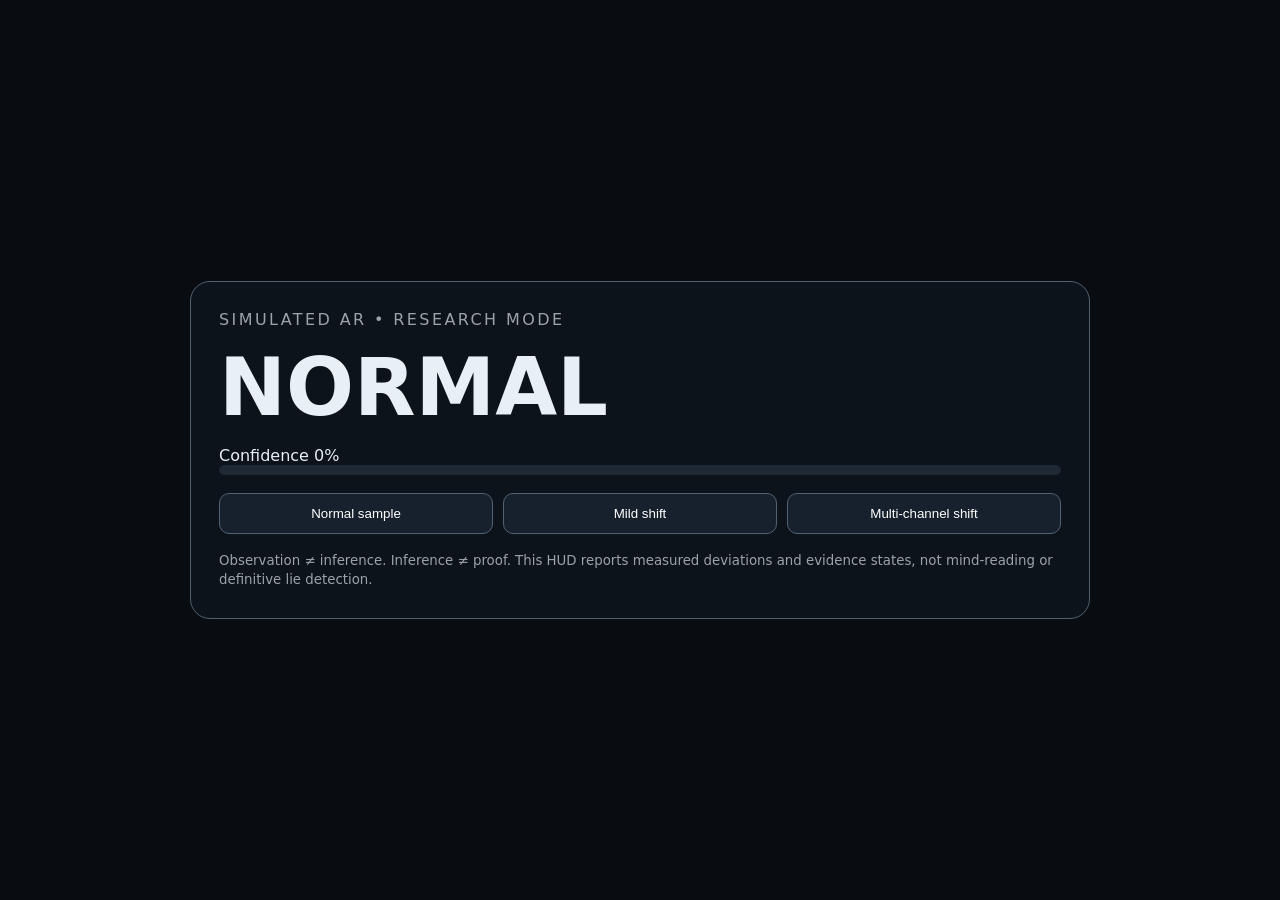
==== projects/behavioral-ar/web/index.html @ 9da73fc1 "Behavioral AR: add index.html" ====
<!doctype html>
<html lang="en">
<head>
<meta charset="utf-8"><meta name="viewport" content="width=device-width,initial-scale=1">
<title>Behavioral AR HUD</title>
<style>
body{margin:0;background:#090d12;color:#e8f0f7;font:16px system-ui;display:grid;place-items:center;min-height:100vh}
main{width:min(900px,92vw)} .hud{border:1px solid #506070;border-radius:20px;padding:28px;background:#0d141ccc}
.kicker{opacity:.65;letter-spacing:.15em}.status{font-size:clamp(2rem,7vw,5rem);font-weight:800;margin:.15em 0}
.meter{height:10px;background:#1e2935;border-radius:8px;overflow:hidden}.meter>i{display:block;height:100%;width:0;background:#b7c7d8}
.grid{display:grid;grid-template-columns:repeat(auto-fit,minmax(130px,1fr));gap:10px;margin-top:18px}
button{background:#16212d;color:#fff;border:1px solid #526274;border-radius:10px;padding:12px;cursor:pointer}
small{display:block;opacity:.65;margin-top:18px;line-height:1.4}
</style>
</head>
<body><main><section class="hud">
<div class="kicker">SIMULATED AR • RESEARCH MODE</div>
<div id="status" class="status">NORMAL</div>
<div id="score">Confidence 0%</div><div class="meter"><i id="bar"></i></div>
<div class="grid">
<button data-d=".2">Normal sample</button>
<button data-d="2.2">Mild shift</button>
<button data-d="3.8">Multi-channel shift</button>
</div>
<small>Observation ≠ inference. Inference ≠ proof. This HUD reports measured deviations and evidence states, not mind-reading or definitive lie detection.</small>
</section></main>
<script>
const status=document.querySelector('#status'),score=document.querySelector('#score'),bar=document.querySelector('#bar');
document.querySelectorAll('button').forEach((b,i)=>b.addEventListener('click',async()=>{
 const d=Number(b.dataset.d);
 const signals=i===2?[
  {channel:'vocal',kind:'prosody_delta',deviation:d,confidence:.82,quality:.9},
  {channel:'language',kind:'response_structure_delta',deviation:d,confidence:.76,quality:.95},
  {channel:'visual',kind:'posture_delta',deviation:d,confidence:.67,quality:.8}
 ]:[{channel:'vocal',kind:'prosody_delta',deviation:d,confidence:.75,quality:.9}];
 try{
  const r=await fetch('/api/fuse',{method:'POST',headers:{'content-type':'application/json'},body:JSON.stringify({signals})});
  const x=await r.json(),p=Math.round(x.confidence*100);
  status.textContent=x.label; score.textContent='Confidence '+p+'%'; bar.style.width=p+'%';
 }catch(e){status.textContent='API OFFLINE';score.textContent='Start the local server first';bar.style.width='0%'}
}));
</script></body></html>
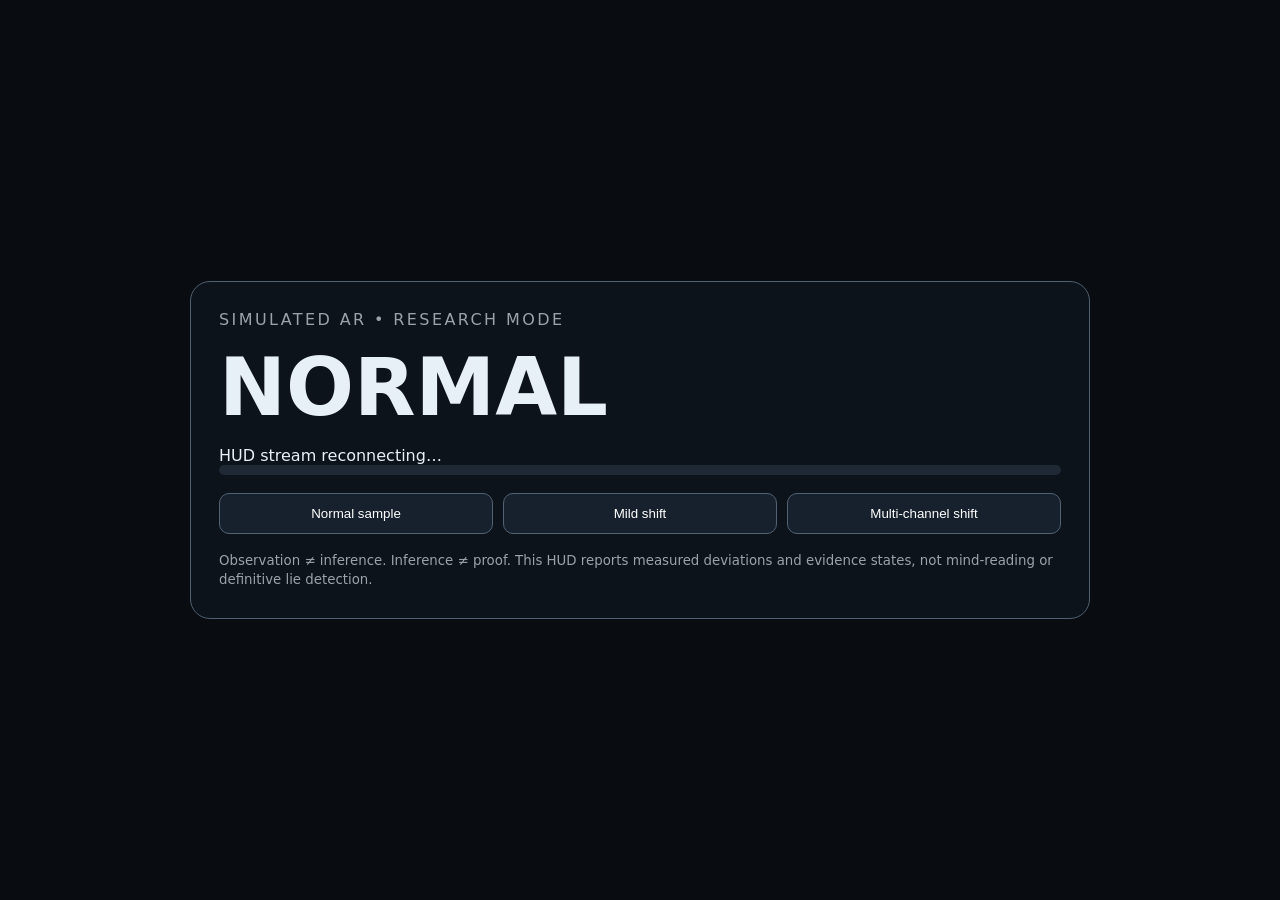
==== commit d69a7e9f: "Connect browser HUD to live SSE events" ====
--- a/projects/behavioral-ar/web/index.html
+++ b/projects/behavioral-ar/web/index.html
@@ -39,4 +39,13 @@
   status.textContent=x.label; score.textContent='Confidence '+p+'%'; bar.style.width=p+'%';
  }catch(e){status.textContent='API OFFLINE';score.textContent='Start the local server first';bar.style.width='0%'}
 }));
+
+const stream=new EventSource('/api/hud/stream');
+stream.addEventListener('hud',ev=>{
+ const x=JSON.parse(ev.data),p=Math.round((x.confidence||0)*100);
+ status.textContent=x.label||'NORMAL';
+ score.textContent='Confidence '+p+'%';
+ bar.style.width=p+'%';
+});
+stream.onerror=()=>{ score.textContent='HUD stream reconnecting…'; };
 </script></body></html>
